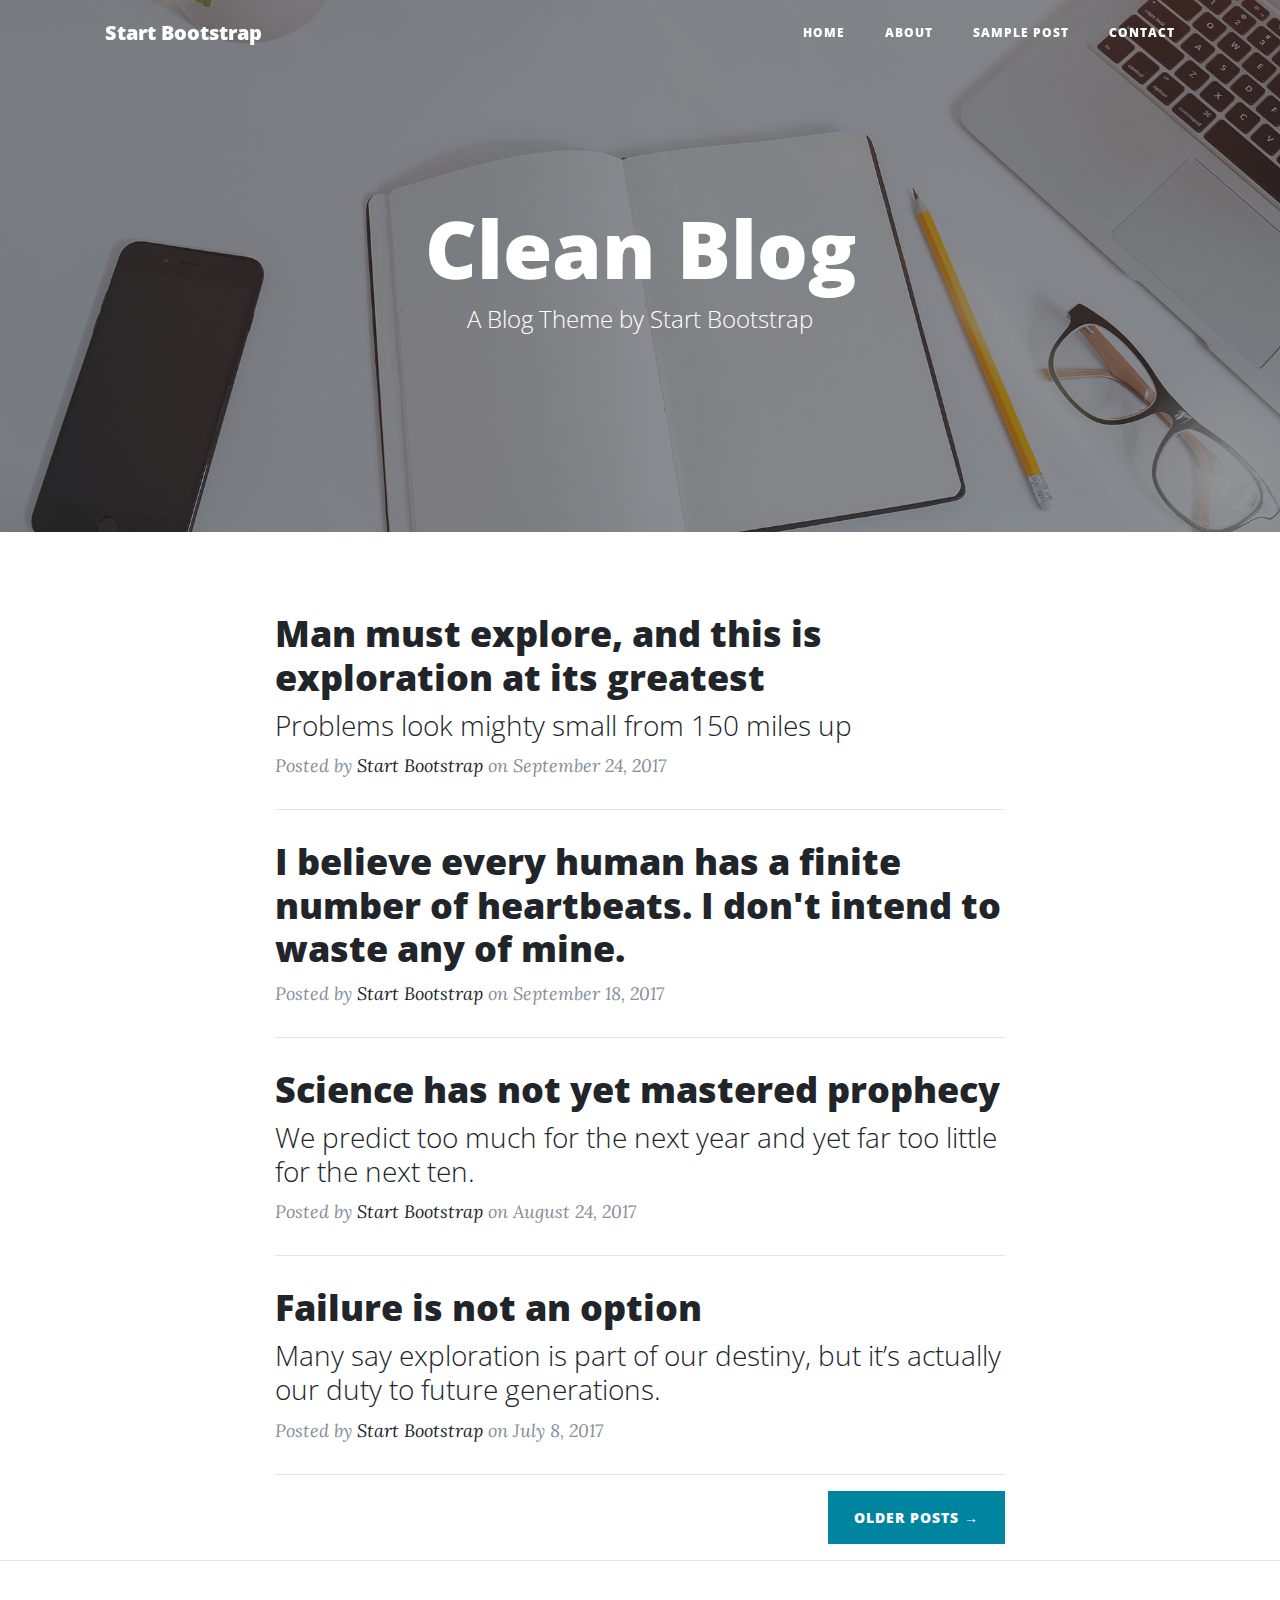
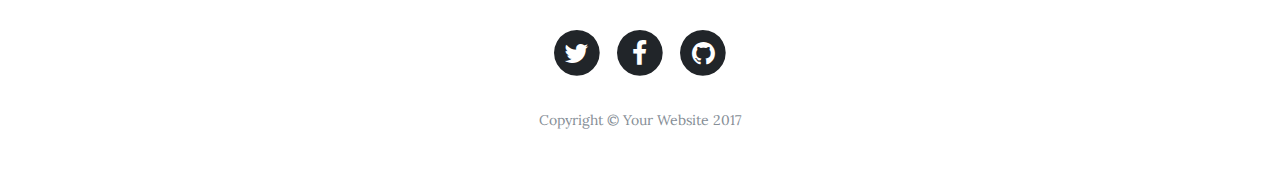
==== index.html @ 7da6a4b7 "Initial Commit. Added Bootstrap Library" ====
<!DOCTYPE html>
<html lang="en">

  <head>

    <meta charset="utf-8">
    <meta name="viewport" content="width=device-width, initial-scale=1, shrink-to-fit=no">
    <meta name="description" content="">
    <meta name="author" content="">

    <title>Clean Blog - Start Bootstrap Theme</title>

    <!-- Bootstrap core CSS -->
    <link href="vendor/bootstrap/css/bootstrap.min.css" rel="stylesheet">

    <!-- Custom fonts for this template -->
    <link href="vendor/font-awesome/css/font-awesome.min.css" rel="stylesheet" type="text/css">
    <link href='https://fonts.googleapis.com/css?family=Lora:400,700,400italic,700italic' rel='stylesheet' type='text/css'>
    <link href='https://fonts.googleapis.com/css?family=Open+Sans:300italic,400italic,600italic,700italic,800italic,400,300,600,700,800' rel='stylesheet' type='text/css'>

    <!-- Custom styles for this template -->
    <link href="css/clean-blog.min.css" rel="stylesheet">

  </head>

  <body>

    <!-- Navigation -->
    <nav class="navbar navbar-expand-lg navbar-light fixed-top" id="mainNav">
      <div class="container">
        <a class="navbar-brand" href="index.html">Start Bootstrap</a>
        <button class="navbar-toggler navbar-toggler-right" type="button" data-toggle="collapse" data-target="#navbarResponsive" aria-controls="navbarResponsive" aria-expanded="false" aria-label="Toggle navigation">
          Menu
          <i class="fa fa-bars"></i>
        </button>
        <div class="collapse navbar-collapse" id="navbarResponsive">
          <ul class="navbar-nav ml-auto">
            <li class="nav-item">
              <a class="nav-link" href="index.html">Home</a>
            </li>
            <li class="nav-item">
              <a class="nav-link" href="about.html">About</a>
            </li>
            <li class="nav-item">
              <a class="nav-link" href="post.html">Sample Post</a>
            </li>
            <li class="nav-item">
              <a class="nav-link" href="contact.html">Contact</a>
            </li>
          </ul>
        </div>
      </div>
    </nav>

    <!-- Page Header -->
    <header class="masthead" style="background-image: url('img/home-bg.jpg')">
      <div class="overlay"></div>
      <div class="container">
        <div class="row">
          <div class="col-lg-8 col-md-10 mx-auto">
            <div class="site-heading">
              <h1>Clean Blog</h1>
              <span class="subheading">A Blog Theme by Start Bootstrap</span>
            </div>
          </div>
        </div>
      </div>
    </header>

    <!-- Main Content -->
    <div class="container">
      <div class="row">
        <div class="col-lg-8 col-md-10 mx-auto">
          <div class="post-preview">
            <a href="post.html">
              <h2 class="post-title">
                Man must explore, and this is exploration at its greatest
              </h2>
              <h3 class="post-subtitle">
                Problems look mighty small from 150 miles up
              </h3>
            </a>
            <p class="post-meta">Posted by
              <a href="#">Start Bootstrap</a>
              on September 24, 2017</p>
          </div>
          <hr>
          <div class="post-preview">
            <a href="post.html">
              <h2 class="post-title">
                I believe every human has a finite number of heartbeats. I don't intend to waste any of mine.
              </h2>
            </a>
            <p class="post-meta">Posted by
              <a href="#">Start Bootstrap</a>
              on September 18, 2017</p>
          </div>
          <hr>
          <div class="post-preview">
            <a href="post.html">
              <h2 class="post-title">
                Science has not yet mastered prophecy
              </h2>
              <h3 class="post-subtitle">
                We predict too much for the next year and yet far too little for the next ten.
              </h3>
            </a>
            <p class="post-meta">Posted by
              <a href="#">Start Bootstrap</a>
              on August 24, 2017</p>
          </div>
          <hr>
          <div class="post-preview">
            <a href="post.html">
              <h2 class="post-title">
                Failure is not an option
              </h2>
              <h3 class="post-subtitle">
                Many say exploration is part of our destiny, but it’s actually our duty to future generations.
              </h3>
            </a>
            <p class="post-meta">Posted by
              <a href="#">Start Bootstrap</a>
              on July 8, 2017</p>
          </div>
          <hr>
          <!-- Pager -->
          <div class="clearfix">
            <a class="btn btn-primary float-right" href="#">Older Posts &rarr;</a>
          </div>
        </div>
      </div>
    </div>

    <hr>

    <!-- Footer -->
    <footer>
      <div class="container">
        <div class="row">
          <div class="col-lg-8 col-md-10 mx-auto">
            <ul class="list-inline text-center">
              <li class="list-inline-item">
                <a href="#">
                  <span class="fa-stack fa-lg">
                    <i class="fa fa-circle fa-stack-2x"></i>
                    <i class="fa fa-twitter fa-stack-1x fa-inverse"></i>
                  </span>
                </a>
              </li>
              <li class="list-inline-item">
                <a href="#">
                  <span class="fa-stack fa-lg">
                    <i class="fa fa-circle fa-stack-2x"></i>
                    <i class="fa fa-facebook fa-stack-1x fa-inverse"></i>
                  </span>
                </a>
              </li>
              <li class="list-inline-item">
                <a href="#">
                  <span class="fa-stack fa-lg">
                    <i class="fa fa-circle fa-stack-2x"></i>
                    <i class="fa fa-github fa-stack-1x fa-inverse"></i>
                  </span>
                </a>
              </li>
            </ul>
            <p class="copyright text-muted">Copyright &copy; Your Website 2017</p>
          </div>
        </div>
      </div>
    </footer>

    <!-- Bootstrap core JavaScript -->
    <script src="vendor/jquery/jquery.min.js"></script>
    <script src="vendor/bootstrap/js/bootstrap.bundle.min.js"></script>

    <!-- Custom scripts for this template -->
    <script src="js/clean-blog.min.js"></script>

  </body>

</html>
---- css/clean-blog.min.css ----
/*!
 * Start Bootstrap - Clean Blog v4.0.0-beta.2 (https://startbootstrap.com/template-overviews/clean-blog)
 * Copyright 2013-2017 Start Bootstrap
 * Licensed under MIT (https://github.com/BlackrockDigital/startbootstrap-clean-blog/blob/master/LICENSE)
 */body{font-size:20px;color:#212529;font-family:Lora,'Times New Roman',serif}p{line-height:1.5;margin:30px 0}p a{text-decoration:underline}h1,h2,h3,h4,h5,h6{font-weight:800;font-family:'Open Sans','Helvetica Neue',Helvetica,Arial,sans-serif}a{color:#212529;-webkit-transition:all .2s;-moz-transition:all .2s;transition:all .2s}a:focus,a:hover{color:#0085a1}blockquote{font-style:italic;color:#868e96}.section-heading{font-size:36px;font-weight:700;margin-top:60px}.caption{font-size:14px;font-style:italic;display:block;margin:0;padding:10px;text-align:center;border-bottom-right-radius:5px;border-bottom-left-radius:5px}::-moz-selection{color:#fff;background:#0085a1;text-shadow:none}::selection{color:#fff;background:#0085a1;text-shadow:none}img::selection{color:#fff;background:0 0}img::-moz-selection{color:#fff;background:0 0}body{-webkit-tap-highlight-color:#0085a1}#mainNav{position:absolute;border-bottom:1px solid #e9ecef;background-color:#fff;font-family:'Open Sans','Helvetica Neue',Helvetica,Arial,sans-serif}#mainNav .navbar-brand{font-weight:800;color:#343a40}#mainNav .navbar-toggler{font-size:12px;font-weight:800;padding:13px;text-transform:uppercase;color:#343a40}#mainNav .navbar-nav>li.nav-item>a{font-size:12px;font-weight:800;letter-spacing:1px;text-transform:uppercase}@media only screen and (min-width:992px){#mainNav{border-bottom:1px solid transparent;background:0 0}#mainNav .navbar-brand{padding:10px 20px;color:#fff}#mainNav .navbar-brand:focus,#mainNav .navbar-brand:hover{color:rgba(255,255,255,.8)}#mainNav .navbar-nav>li.nav-item>a{padding:10px 20px;color:#fff}#mainNav .navbar-nav>li.nav-item>a:focus,#mainNav .navbar-nav>li.nav-item>a:hover{color:rgba(255,255,255,.8)}}@media only screen and (min-width:992px){#mainNav{-webkit-transition:background-color .2s;-moz-transition:background-color .2s;transition:background-color .2s;-webkit-transform:translate3d(0,0,0);-moz-transform:translate3d(0,0,0);-ms-transform:translate3d(0,0,0);-o-transform:translate3d(0,0,0);transform:translate3d(0,0,0);-webkit-backface-visibility:hidden}#mainNav.is-fixed{position:fixed;top:-67px;-webkit-transition:-webkit-transform .2s;-moz-transition:-moz-transform .2s;transition:transform .2s;border-bottom:1px solid #fff;background-color:rgba(255,255,255,.9)}#mainNav.is-fixed .navbar-brand{color:#212529}#mainNav.is-fixed .navbar-brand:focus,#mainNav.is-fixed .navbar-brand:hover{color:#0085a1}#mainNav.is-fixed .navbar-nav>li.nav-item>a{color:#212529}#mainNav.is-fixed .navbar-nav>li.nav-item>a:focus,#mainNav.is-fixed .navbar-nav>li.nav-item>a:hover{color:#0085a1}#mainNav.is-visible{-webkit-transform:translate3d(0,100%,0);-moz-transform:translate3d(0,100%,0);-ms-transform:translate3d(0,100%,0);-o-transform:translate3d(0,100%,0);transform:translate3d(0,100%,0)}}header.masthead{margin-bottom:50px;background:no-repeat center center;background-color:#868e96;background-attachment:scroll;position:relative;-webkit-background-size:cover;-moz-background-size:cover;-o-background-size:cover;background-size:cover}header.masthead .overlay{position:absolute;top:0;left:0;height:100%;width:100%;background-color:#212529;opacity:.5}header.masthead .page-heading,header.masthead .post-heading,header.masthead .site-heading{padding:200px 0 150px;color:#fff}@media only screen and (min-width:768px){header.masthead .page-heading,header.masthead .post-heading,header.masthead .site-heading{padding:200px 0}}header.masthead .page-heading,header.masthead .site-heading{text-align:center}header.masthead .page-heading h1,header.masthead .site-heading h1{font-size:50px;margin-top:0}header.masthead .page-heading .subheading,header.masthead .site-heading .subheading{font-size:24px;font-weight:300;line-height:1.1;display:block;margin:10px 0 0;font-family:'Open Sans','Helvetica Neue',Helvetica,Arial,sans-serif}@media only screen and (min-width:768px){header.masthead .page-heading h1,header.masthead .site-heading h1{font-size:80px}}header.masthead .post-heading h1{font-size:35px}header.masthead .post-heading .meta,header.masthead .post-heading .subheading{line-height:1.1;display:block}header.masthead .post-heading .subheading{font-size:24px;font-weight:600;margin:10px 0 30px;font-family:'Open Sans','Helvetica Neue',Helvetica,Arial,sans-serif}header.masthead .post-heading .meta{font-size:20px;font-weight:300;font-style:italic;font-family:Lora,'Times New Roman',serif}header.masthead .post-heading .meta a{color:#fff}@media only screen and (min-width:768px){header.masthead .post-heading h1{font-size:55px}header.masthead .post-heading .subheading{font-size:30px}}.post-preview>a{color:#212529}.post-preview>a:focus,.post-preview>a:hover{text-decoration:none;color:#0085a1}.post-preview>a>.post-title{font-size:30px;margin-top:30px;margin-bottom:10px}.post-preview>a>.post-subtitle{font-weight:300;margin:0 0 10px}.post-preview>.post-meta{font-size:18px;font-style:italic;margin-top:0;color:#868e96}.post-preview>.post-meta>a{text-decoration:none;color:#212529}.post-preview>.post-meta>a:focus,.post-preview>.post-meta>a:hover{text-decoration:underline;color:#0085a1}@media only screen and (min-width:768px){.post-preview>a>.post-title{font-size:36px}}.floating-label-form-group{font-size:14px;position:relative;margin-bottom:0;padding-bottom:.5em;border-bottom:1px solid #dee2e6}.floating-label-form-group input,.floating-label-form-group textarea{font-size:1.5em;position:relative;z-index:1;padding:0;resize:none;border:none;border-radius:0;background:0 0;box-shadow:none!important;font-family:Lora,'Times New Roman',serif}.floating-label-form-group input::-webkit-input-placeholder,.floating-label-form-group textarea::-webkit-input-placeholder{color:#868e96;font-family:Lora,'Times New Roman',serif}.floating-label-form-group label{font-size:.85em;line-height:1.764705882em;position:relative;z-index:0;top:2em;display:block;margin:0;-webkit-transition:top .3s ease,opacity .3s ease;-moz-transition:top .3s ease,opacity .3s ease;-ms-transition:top .3s ease,opacity .3s ease;transition:top .3s ease,opacity .3s ease;vertical-align:middle;vertical-align:baseline;opacity:0}.floating-label-form-group .help-block{margin:15px 0}.floating-label-form-group-with-value label{top:0;opacity:1}.floating-label-form-group-with-focus label{color:#0085a1}form .form-group:first-child .floating-label-form-group{border-top:1px solid #dee2e6}footer{padding:50px 0 65px}footer .list-inline{margin:0;padding:0}footer .copyright{font-size:14px;margin-bottom:0;text-align:center}.btn{font-size:14px;font-weight:800;padding:15px 25px;letter-spacing:1px;text-transform:uppercase;border-radius:0;font-family:'Open Sans','Helvetica Neue',Helvetica,Arial,sans-serif}.btn-primary{background-color:#0085a1;border-color:#0085a1}.btn-primary:active,.btn-primary:focus,.btn-primary:hover{color:#fff;background-color:#00657b!important;border-color:#00657b!important}.btn-lg{font-size:16px;padding:25px 35px}
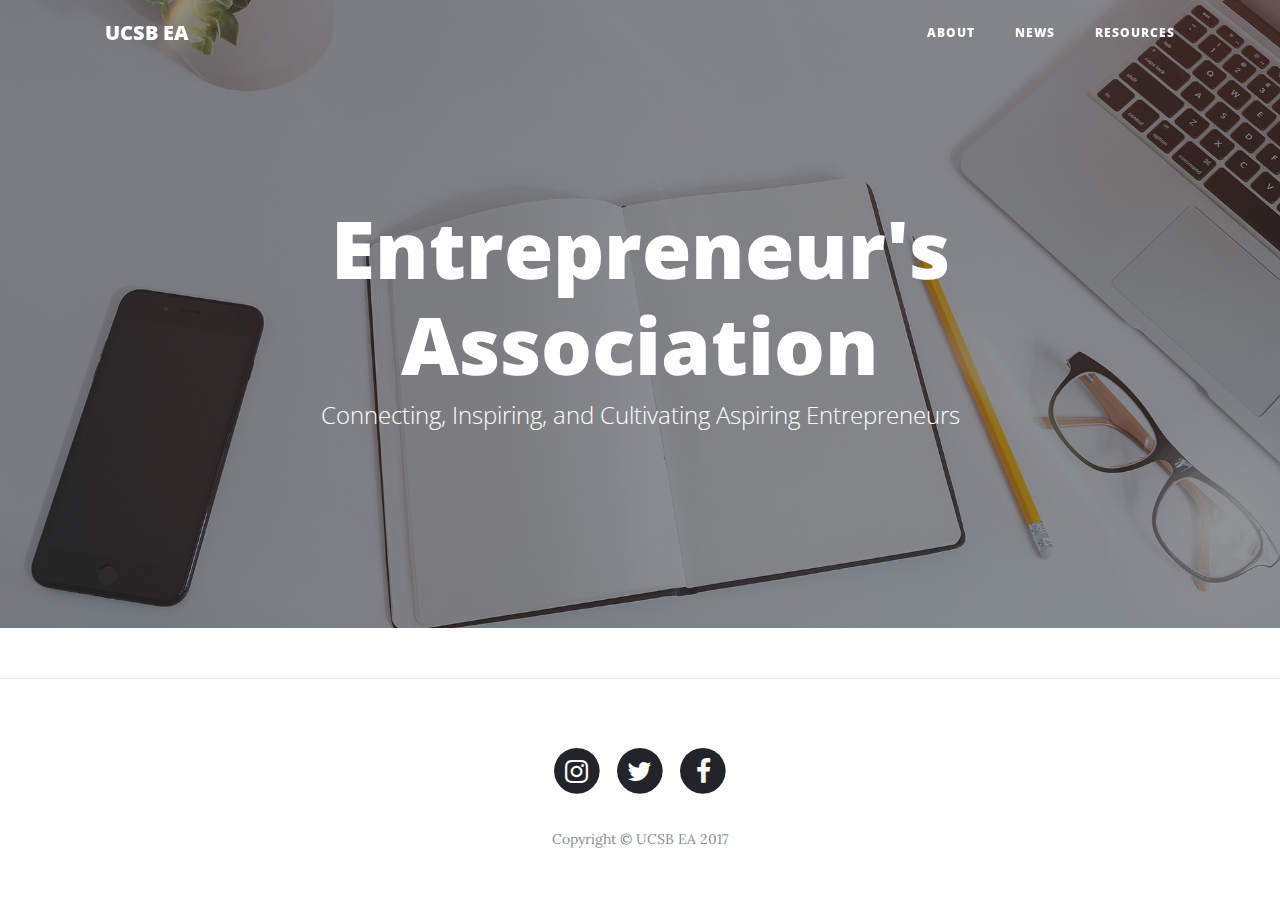
==== commit 822cce67: "Clean up index.html" ====
--- a/index.html
+++ b/index.html
@@ -8,7 +8,7 @@
     <meta name="description" content="">
     <meta name="author" content="">
 
-    <title>Clean Blog - Start Bootstrap Theme</title>
+    <title>UCSB EA</title>
 
     <!-- Bootstrap core CSS -->
     <link href="vendor/bootstrap/css/bootstrap.min.css" rel="stylesheet">
@@ -28,24 +28,24 @@
     <!-- Navigation -->
     <nav class="navbar navbar-expand-lg navbar-light fixed-top" id="mainNav">
       <div class="container">
-        <a class="navbar-brand" href="index.html">Start Bootstrap</a>
+        <a class="navbar-brand" href="index.html">UCSB EA</a>
         <button class="navbar-toggler navbar-toggler-right" type="button" data-toggle="collapse" data-target="#navbarResponsive" aria-controls="navbarResponsive" aria-expanded="false" aria-label="Toggle navigation">
           Menu
           <i class="fa fa-bars"></i>
         </button>
         <div class="collapse navbar-collapse" id="navbarResponsive">
           <ul class="navbar-nav ml-auto">
-            <li class="nav-item">
+            <!-- <li class="nav-item">
               <a class="nav-link" href="index.html">Home</a>
-            </li>
+            </li> -->
             <li class="nav-item">
               <a class="nav-link" href="about.html">About</a>
             </li>
             <li class="nav-item">
-              <a class="nav-link" href="post.html">Sample Post</a>
+              <a class="nav-link" href="post.html">News</a>
             </li>
             <li class="nav-item">
-              <a class="nav-link" href="contact.html">Contact</a>
+              <a class="nav-link" href="contact.html">Resources</a>
             </li>
           </ul>
         </div>
@@ -59,8 +59,8 @@
         <div class="row">
           <div class="col-lg-8 col-md-10 mx-auto">
             <div class="site-heading">
-              <h1>Clean Blog</h1>
-              <span class="subheading">A Blog Theme by Start Bootstrap</span>
+              <h1>Entrepreneur's Association</h1>
+              <span class="subheading">Connecting, Inspiring, and Cultivating Aspiring Entrepreneurs</span>
             </div>
           </div>
         </div>
@@ -68,7 +68,7 @@
     </header>
 
     <!-- Main Content -->
-    <div class="container">
+    <!-- <div class="container">
       <div class="row">
         <div class="col-lg-8 col-md-10 mx-auto">
           <div class="post-preview">
@@ -124,13 +124,13 @@
               on July 8, 2017</p>
           </div>
           <hr>
-          <!-- Pager -->
+          Pager
           <div class="clearfix">
             <a class="btn btn-primary float-right" href="#">Older Posts &rarr;</a>
           </div>
         </div>
       </div>
-    </div>
+    </div> -->
 
     <hr>
 
@@ -140,6 +140,14 @@
         <div class="row">
           <div class="col-lg-8 col-md-10 mx-auto">
             <ul class="list-inline text-center">
+              <li class="list-inline-item">
+                  <a href="#">
+                    <span class="fa-stack fa-lg">
+                      <i class="fa fa-circle fa-stack-2x"></i>
+                      <i class="fa fa-instagram fa-stack-1x fa-inverse"></i>
+                    </span>
+                  </a>
+                </li>
               <li class="list-inline-item">
                 <a href="#">
                   <span class="fa-stack fa-lg">
@@ -156,16 +164,17 @@
                   </span>
                 </a>
               </li>
-              <li class="list-inline-item">
+
+              <!-- <li class="list-inline-item">
                 <a href="#">
                   <span class="fa-stack fa-lg">
                     <i class="fa fa-circle fa-stack-2x"></i>
                     <i class="fa fa-github fa-stack-1x fa-inverse"></i>
                   </span>
                 </a>
-              </li>
+              </li> -->
             </ul>
-            <p class="copyright text-muted">Copyright &copy; Your Website 2017</p>
+            <p class="copyright text-muted">Copyright &copy; UCSB EA 2017</p>
           </div>
         </div>
       </div>
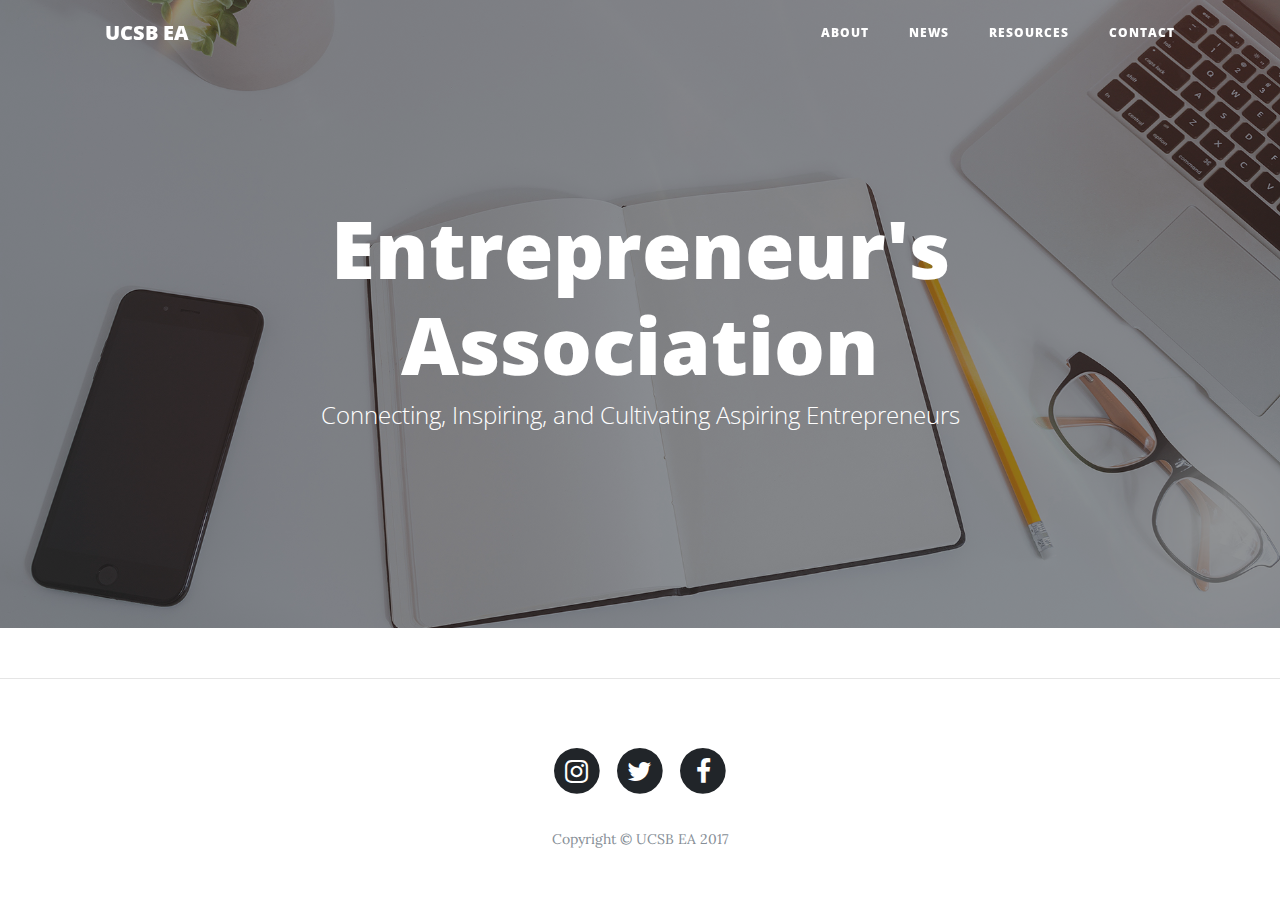
==== commit b8b7d087: "Added resources.html and made edits to headers on about page" ====
--- a/index.html
+++ b/index.html
@@ -39,14 +39,17 @@
               <a class="nav-link" href="index.html">Home</a>
             </li> -->
             <li class="nav-item">
-              <a class="nav-link" href="about.html">About</a>
-            </li>
-            <li class="nav-item">
-              <a class="nav-link" href="post.html">News</a>
-            </li>
-            <li class="nav-item">
-              <a class="nav-link" href="contact.html">Resources</a>
-            </li>
+                <a class="nav-link" href="about.html">About</a>
+              </li>
+              <li class="nav-item">
+                <a class="nav-link" href="news.html">News</a>
+              </li>
+              <li class="nav-item">
+                  <a class="nav-link" href="resources.html">Resources</a>
+                </li>
+              <li class="nav-item">
+                <a class="nav-link" href="contact.html">Contact</a>
+              </li>
           </ul>
         </div>
       </div>
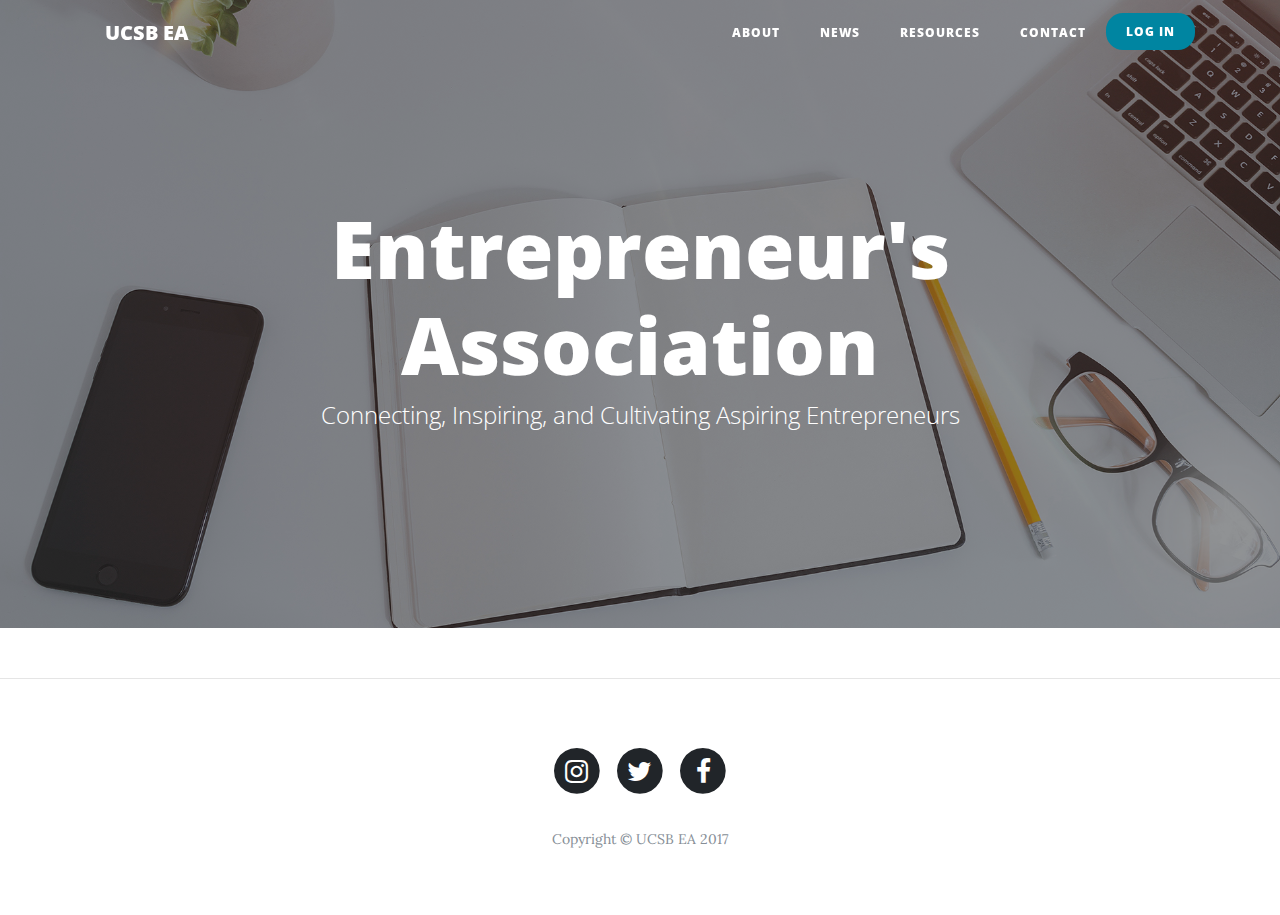
==== commit 157ac4d4: "Added login page and login button to all pages" ====
--- a/index.html
+++ b/index.html
@@ -49,6 +49,9 @@
                 </li>
               <li class="nav-item">
                 <a class="nav-link" href="contact.html">Contact</a>
+              </li>
+              <li class="nav-item">
+                  <a class="btn-primary btn-round" href="login.html">Log In</a>
               </li>
           </ul>
         </div>
--- a/css/clean-blog.min.css
+++ b/css/clean-blog.min.css
@@ -2,4 +2,105 @@
  * Start Bootstrap - Clean Blog v4.0.0-beta.2 (https://startbootstrap.com/template-overviews/clean-blog)
  * Copyright 2013-2017 Start Bootstrap
  * Licensed under MIT (https://github.com/BlackrockDigital/startbootstrap-clean-blog/blob/master/LICENSE)
- */body{font-size:20px;color:#212529;font-family:Lora,'Times New Roman',serif}p{line-height:1.5;margin:30px 0}p a{text-decoration:underline}h1,h2,h3,h4,h5,h6{font-weight:800;font-family:'Open Sans','Helvetica Neue',Helvetica,Arial,sans-serif}a{color:#212529;-webkit-transition:all .2s;-moz-transition:all .2s;transition:all .2s}a:focus,a:hover{color:#0085a1}blockquote{font-style:italic;color:#868e96}.section-heading{font-size:36px;font-weight:700;margin-top:60px}.caption{font-size:14px;font-style:italic;display:block;margin:0;padding:10px;text-align:center;border-bottom-right-radius:5px;border-bottom-left-radius:5px}::-moz-selection{color:#fff;background:#0085a1;text-shadow:none}::selection{color:#fff;background:#0085a1;text-shadow:none}img::selection{color:#fff;background:0 0}img::-moz-selection{color:#fff;background:0 0}body{-webkit-tap-highlight-color:#0085a1}#mainNav{position:absolute;border-bottom:1px solid #e9ecef;background-color:#fff;font-family:'Open Sans','Helvetica Neue',Helvetica,Arial,sans-serif}#mainNav .navbar-brand{font-weight:800;color:#343a40}#mainNav .navbar-toggler{font-size:12px;font-weight:800;padding:13px;text-transform:uppercase;color:#343a40}#mainNav .navbar-nav>li.nav-item>a{font-size:12px;font-weight:800;letter-spacing:1px;text-transform:uppercase}@media only screen and (min-width:992px){#mainNav{border-bottom:1px solid transparent;background:0 0}#mainNav .navbar-brand{padding:10px 20px;color:#fff}#mainNav .navbar-brand:focus,#mainNav .navbar-brand:hover{color:rgba(255,255,255,.8)}#mainNav .navbar-nav>li.nav-item>a{padding:10px 20px;color:#fff}#mainNav .navbar-nav>li.nav-item>a:focus,#mainNav .navbar-nav>li.nav-item>a:hover{color:rgba(255,255,255,.8)}}@media only screen and (min-width:992px){#mainNav{-webkit-transition:background-color .2s;-moz-transition:background-color .2s;transition:background-color .2s;-webkit-transform:translate3d(0,0,0);-moz-transform:translate3d(0,0,0);-ms-transform:translate3d(0,0,0);-o-transform:translate3d(0,0,0);transform:translate3d(0,0,0);-webkit-backface-visibility:hidden}#mainNav.is-fixed{position:fixed;top:-67px;-webkit-transition:-webkit-transform .2s;-moz-transition:-moz-transform .2s;transition:transform .2s;border-bottom:1px solid #fff;background-color:rgba(255,255,255,.9)}#mainNav.is-fixed .navbar-brand{color:#212529}#mainNav.is-fixed .navbar-brand:focus,#mainNav.is-fixed .navbar-brand:hover{color:#0085a1}#mainNav.is-fixed .navbar-nav>li.nav-item>a{color:#212529}#mainNav.is-fixed .navbar-nav>li.nav-item>a:focus,#mainNav.is-fixed .navbar-nav>li.nav-item>a:hover{color:#0085a1}#mainNav.is-visible{-webkit-transform:translate3d(0,100%,0);-moz-transform:translate3d(0,100%,0);-ms-transform:translate3d(0,100%,0);-o-transform:translate3d(0,100%,0);transform:translate3d(0,100%,0)}}header.masthead{margin-bottom:50px;background:no-repeat center center;background-color:#868e96;background-attachment:scroll;position:relative;-webkit-background-size:cover;-moz-background-size:cover;-o-background-size:cover;background-size:cover}header.masthead .overlay{position:absolute;top:0;left:0;height:100%;width:100%;background-color:#212529;opacity:.5}header.masthead .page-heading,header.masthead .post-heading,header.masthead .site-heading{padding:200px 0 150px;color:#fff}@media only screen and (min-width:768px){header.masthead .page-heading,header.masthead .post-heading,header.masthead .site-heading{padding:200px 0}}header.masthead .page-heading,header.masthead .site-heading{text-align:center}header.masthead .page-heading h1,header.masthead .site-heading h1{font-size:50px;margin-top:0}header.masthead .page-heading .subheading,header.masthead .site-heading .subheading{font-size:24px;font-weight:300;line-height:1.1;display:block;margin:10px 0 0;font-family:'Open Sans','Helvetica Neue',Helvetica,Arial,sans-serif}@media only screen and (min-width:768px){header.masthead .page-heading h1,header.masthead .site-heading h1{font-size:80px}}header.masthead .post-heading h1{font-size:35px}header.masthead .post-heading .meta,header.masthead .post-heading .subheading{line-height:1.1;display:block}header.masthead .post-heading .subheading{font-size:24px;font-weight:600;margin:10px 0 30px;font-family:'Open Sans','Helvetica Neue',Helvetica,Arial,sans-serif}header.masthead .post-heading .meta{font-size:20px;font-weight:300;font-style:italic;font-family:Lora,'Times New Roman',serif}header.masthead .post-heading .meta a{color:#fff}@media only screen and (min-width:768px){header.masthead .post-heading h1{font-size:55px}header.masthead .post-heading .subheading{font-size:30px}}.post-preview>a{color:#212529}.post-preview>a:focus,.post-preview>a:hover{text-decoration:none;color:#0085a1}.post-preview>a>.post-title{font-size:30px;margin-top:30px;margin-bottom:10px}.post-preview>a>.post-subtitle{font-weight:300;margin:0 0 10px}.post-preview>.post-meta{font-size:18px;font-style:italic;margin-top:0;color:#868e96}.post-preview>.post-meta>a{text-decoration:none;color:#212529}.post-preview>.post-meta>a:focus,.post-preview>.post-meta>a:hover{text-decoration:underline;color:#0085a1}@media only screen and (min-width:768px){.post-preview>a>.post-title{font-size:36px}}.floating-label-form-group{font-size:14px;position:relative;margin-bottom:0;padding-bottom:.5em;border-bottom:1px solid #dee2e6}.floating-label-form-group input,.floating-label-form-group textarea{font-size:1.5em;position:relative;z-index:1;padding:0;resize:none;border:none;border-radius:0;background:0 0;box-shadow:none!important;font-family:Lora,'Times New Roman',serif}.floating-label-form-group input::-webkit-input-placeholder,.floating-label-form-group textarea::-webkit-input-placeholder{color:#868e96;font-family:Lora,'Times New Roman',serif}.floating-label-form-group label{font-size:.85em;line-height:1.764705882em;position:relative;z-index:0;top:2em;display:block;margin:0;-webkit-transition:top .3s ease,opacity .3s ease;-moz-transition:top .3s ease,opacity .3s ease;-ms-transition:top .3s ease,opacity .3s ease;transition:top .3s ease,opacity .3s ease;vertical-align:middle;vertical-align:baseline;opacity:0}.floating-label-form-group .help-block{margin:15px 0}.floating-label-form-group-with-value label{top:0;opacity:1}.floating-label-form-group-with-focus label{color:#0085a1}form .form-group:first-child .floating-label-form-group{border-top:1px solid #dee2e6}footer{padding:50px 0 65px}footer .list-inline{margin:0;padding:0}footer .copyright{font-size:14px;margin-bottom:0;text-align:center}.btn{font-size:14px;font-weight:800;padding:15px 25px;letter-spacing:1px;text-transform:uppercase;border-radius:0;font-family:'Open Sans','Helvetica Neue',Helvetica,Arial,sans-serif}.btn-primary{background-color:#0085a1;border-color:#0085a1}.btn-primary:active,.btn-primary:focus,.btn-primary:hover{color:#fff;background-color:#00657b!important;border-color:#00657b!important}.btn-lg{font-size:16px;padding:25px 35px}+ */body{font-size:20px;color:#212529;font-family:Lora,'Times New Roman',serif}
+ p{line-height:1.5;margin:30px 0}
+ p a{text-decoration:underline}
+ h1,h2,h3,h4,h5,h6{font-weight:800;font-family:'Open Sans','Helvetica Neue',Helvetica,Arial,sans-serif}
+ a{color:#212529;-webkit-transition:all .2s;-moz-transition:all .2s;transition:all .2s}
+ a:focus,a:hover{color:#0085a1}
+ blockquote{font-style:italic;color:#868e96}
+ .section-heading{font-size:36px;font-weight:700;margin-top:60px}
+ .caption{font-size:14px;font-style:italic;display:block;margin:0;padding:10px;text-align:center;border-bottom-right-radius:5px;border-bottom-left-radius:5px}
+ ::-moz-selection{color:#fff;background:#0085a1;text-shadow:none}
+ ::selection{color:#fff;background:#0085a1;text-shadow:none}
+ img::selection{color:#fff;background:0 0}
+ img::-moz-selection{color:#fff;background:0 0}
+ body{-webkit-tap-highlight-color:#0085a1}
+ #mainNav{position:absolute;border-bottom:1px solid #e9ecef;background-color:#fff;font-family:'Open Sans','Helvetica Neue',Helvetica,Arial,sans-serif}
+ #mainNav .navbar-brand{font-weight:800;color:#343a40}
+ #mainNav .navbar-toggler{font-size:12px;font-weight:800;padding:13px;text-transform:uppercase;color:#343a40}
+ #mainNav .navbar-nav>li.nav-item>
+ a{font-size:12px;font-weight:800;letter-spacing:1px;text-transform:uppercase}
+ @media only screen and (min-width:992px){#mainNav{border-bottom:1px solid transparent;background:0 0}
+ #mainNav .navbar-brand{padding:10px 20px;color:#fff}
+ #mainNav .navbar-brand:focus,#mainNav .navbar-brand:hover{color:rgba(255,255,255,.8)}#mainNav .navbar-nav>li.nav-item>
+ a{padding:10px 20px;color:#fff}
+ #mainNav .navbar-nav>li.nav-item>a:focus,#mainNav .navbar-nav>li.nav-item>
+ a:hover{color:rgba(255,255,255,.8)}}
+ @media only screen and (min-width:992px){#mainNav{-webkit-transition:background-color .2s;-moz-transition:background-color .2s;transition:background-color .2s;-webkit-transform:translate3d(0,0,0);-moz-transform:translate3d(0,0,0);-ms-transform:translate3d(0,0,0);-o-transform:translate3d(0,0,0);transform:translate3d(0,0,0);-webkit-backface-visibility:hidden}#mainNav.is-fixed{position:fixed;top:-67px;-webkit-transition:-webkit-transform .2s;-moz-transition:-moz-transform .2s;transition:transform .2s;border-bottom:1px solid #fff;background-color:rgba(255,255,255,.9)}#mainNav.is-fixed .navbar-brand{color:#212529}#mainNav.is-fixed .navbar-brand:focus,#mainNav.is-fixed .navbar-brand:hover{color:#0085a1}#mainNav.is-fixed .navbar-nav>li.nav-item>a{color:#212529}#mainNav.is-fixed .navbar-nav>li.nav-item>a:focus,#mainNav.is-fixed .navbar-nav>li.nav-item>a:hover{color:#0085a1}#mainNav.is-visible{-webkit-transform:translate3d(0,100%,0);-moz-transform:translate3d(0,100%,0);-ms-transform:translate3d(0,100%,0);-o-transform:translate3d(0,100%,0);transform:translate3d(0,100%,0)}}header.masthead{margin-bottom:50px;background:no-repeat center center;background-color:#868e96;background-attachment:scroll;position:relative;-webkit-background-size:cover;-moz-background-size:cover;-o-background-size:cover;background-size:cover}header.masthead .overlay{position:absolute;top:0;left:0;height:100%;width:100%;background-color:#212529;opacity:.5}header.masthead .page-heading,header.masthead .post-heading,header.masthead .site-heading{padding:200px 0 150px;color:#fff}@media only screen and (min-width:768px){header.masthead .page-heading,header.masthead .post-heading,header.masthead .site-heading{padding:200px 0}}header.masthead .page-heading,header.masthead .site-heading{text-align:center}header.masthead .page-heading h1,header.masthead .site-heading h1{font-size:50px;margin-top:0}header.masthead .page-heading .subheading,header.masthead .site-heading .subheading{font-size:24px;font-weight:300;line-height:1.1;display:block;margin:10px 0 0;font-family:'Open Sans','Helvetica Neue',Helvetica,Arial,sans-serif}@media only screen and (min-width:768px){header.masthead .page-heading h1,header.masthead .site-heading h1{font-size:80px}}header.masthead .post-heading h1{font-size:35px}header.masthead .post-heading .meta,header.masthead .post-heading .subheading{line-height:1.1;display:block}header.masthead .post-heading .subheading{font-size:24px;font-weight:600;margin:10px 0 30px;font-family:'Open Sans','Helvetica Neue',Helvetica,Arial,sans-serif}header.masthead .post-heading .meta{font-size:20px;font-weight:300;font-style:italic;font-family:Lora,'Times New Roman',serif}header.masthead .post-heading .meta a{color:#fff}@media only screen and (min-width:768px){header.masthead .post-heading h1{font-size:55px}header.masthead .post-heading .subheading{font-size:30px}}.post-preview>a{color:#212529}.post-preview>a:focus,.post-preview>a:hover{text-decoration:none;color:#0085a1}.post-preview>a>.post-title{font-size:30px;margin-top:30px;margin-bottom:10px}.post-preview>a>.post-subtitle{font-weight:300;margin:0 0 10px}.post-preview>.post-meta{font-size:18px;font-style:italic;margin-top:0;color:#868e96}.post-preview>.post-meta>a{text-decoration:none;color:#212529}.post-preview>.post-meta>a:focus,.post-preview>.post-meta>a:hover{text-decoration:underline;color:#0085a1}@media only screen and (min-width:768px){.post-preview>a>.post-title{font-size:36px}}.floating-label-form-group{font-size:14px;position:relative;margin-bottom:0;padding-bottom:.5em;border-bottom:1px solid #dee2e6}.floating-label-form-group input,.floating-label-form-group textarea{font-size:1.5em;position:relative;z-index:1;padding:0;resize:none;border:none;border-radius:0;background:0 0;box-shadow:none!important;font-family:Lora,'Times New Roman',serif}.floating-label-form-group input::-webkit-input-placeholder,.floating-label-form-group textarea::-webkit-input-placeholder{color:#868e96;font-family:Lora,'Times New Roman',serif}.floating-label-form-group label{font-size:.85em;line-height:1.764705882em;position:relative;z-index:0;top:2em;display:block;margin:0;-webkit-transition:top .3s ease,opacity .3s ease;-moz-transition:top .3s ease,opacity .3s ease;-ms-transition:top .3s ease,opacity .3s ease;transition:top .3s ease,opacity .3s ease;vertical-align:middle;vertical-align:baseline;opacity:0}.floating-label-form-group .help-block{margin:15px 0}.floating-label-form-group-with-value label{top:0;opacity:1}.floating-label-form-group-with-focus label{color:#0085a1}form .form-group:first-child .floating-label-form-group{border-top:1px solid #dee2e6}footer{padding:50px 0 65px}footer .list-inline{margin:0;padding:0}footer .copyright{font-size:14px;margin-bottom:0;text-align:center}.btn{font-size:14px;font-weight:800;padding:15px 25px;letter-spacing:1px;text-transform:uppercase;border-radius:0;font-family:'Open Sans','Helvetica Neue',Helvetica,Arial,sans-serif}.btn-primary{background-color:#0085a1;border-color:#0085a1}.btn-primary:active,.btn-primary:focus,.btn-primary:hover{color:#fff;background-color:#00657b!important;border-color:#00657b!important}.btn-lg{font-size:16px;padding:25px 35px}
+
+ .btn-round {
+    border-radius: 17px;
+  }
+  
+  #blackNav {
+    position: absolute;
+    border-bottom: 1px solid #e9ecef;
+    background-color: white;
+    font-family: 'Open Sans', 'Helvetica Neue', Helvetica, Arial, sans-serif; }
+    #blackNav .navbar-brand {
+      font-weight: 800;
+      color: #343a40; }
+    #blackNav .navbar-toggler {
+      font-size: 12px;
+      font-weight: 800;
+      padding: 13px;
+      text-transform: uppercase;
+      color: #343a40; }
+    #blackNav .navbar-nav > li.nav-item > a {
+      font-size: 12px;
+      font-weight: 800;
+      letter-spacing: 1px;
+      text-transform: uppercase; }
+    @media only screen and (min-width: 992px) {
+      #blackNav {
+        border-bottom: 1px solid transparent;
+        background: transparent; }
+        #blackNav .navbar-brand {
+          padding: 10px 20px;
+          color: black; }
+          #blackNav .navbar-brand:focus, #blackNav .navbar-brand:hover {
+            color: rgba(104, 100, 100, 0.658); }
+        #blackNav .navbar-nav > li.nav-item > a {
+          padding: 10px 20px;
+          color:black; }
+          #blackNav .navbar-nav > li.nav-item > a:focus, #blackNav .navbar-nav > li.nav-item > a:hover {
+            color: rgba(104, 100, 100, 0.658); } }
+    @media only screen and (min-width: 992px) {
+      #blackNav {
+        -webkit-transition: background-color 0.2s;
+        -moz-transition: background-color 0.2s;
+        transition: background-color 0.2s;
+        /* Force Hardware Acceleration in WebKit */
+        -webkit-transform: translate3d(0, 0, 0);
+        -moz-transform: translate3d(0, 0, 0);
+        -ms-transform: translate3d(0, 0, 0);
+        -o-transform: translate3d(0, 0, 0);
+        transform: translate3d(0, 0, 0);
+        -webkit-backface-visibility: hidden; }
+        #blackNav.is-fixed {
+          /* when the user scrolls down, we hide the header right above the viewport */
+          position: fixed;
+          top: -67px;
+          -webkit-transition: -webkit-transform 0.2s;
+          -moz-transition: -moz-transform 0.2s;
+          transition: transform 0.2s;
+          border-bottom: 1px solid white;
+          background-color: rgba(255, 255, 255, 0.9); }
+          #blackNav.is-fixed .navbar-brand {
+            color: #212529; }
+            #blackNav.is-fixed .navbar-brand:focus, #blackNav.is-fixed .navbar-brand:hover {
+              color: #0085A1; }
+          #blackNav.is-fixed .navbar-nav > li.nav-item > a {
+            color: #212529; }
+            #blackNav.is-fixed .navbar-nav > li.nav-item > a:focus, #blackNav.is-fixed .navbar-nav > li.nav-item > a:hover {
+              color: #0085A1; }
+        #blackNav.is-visible {
+          /* if the user changes the scrolling direction, we show the header */
+          -webkit-transform: translate3d(0, 100%, 0);
+          -moz-transform: translate3d(0, 100%, 0);
+          -ms-transform: translate3d(0, 100%, 0);
+          -o-transform: translate3d(0, 100%, 0);
+          transform: translate3d(0, 100%, 0); } }
+  
+  